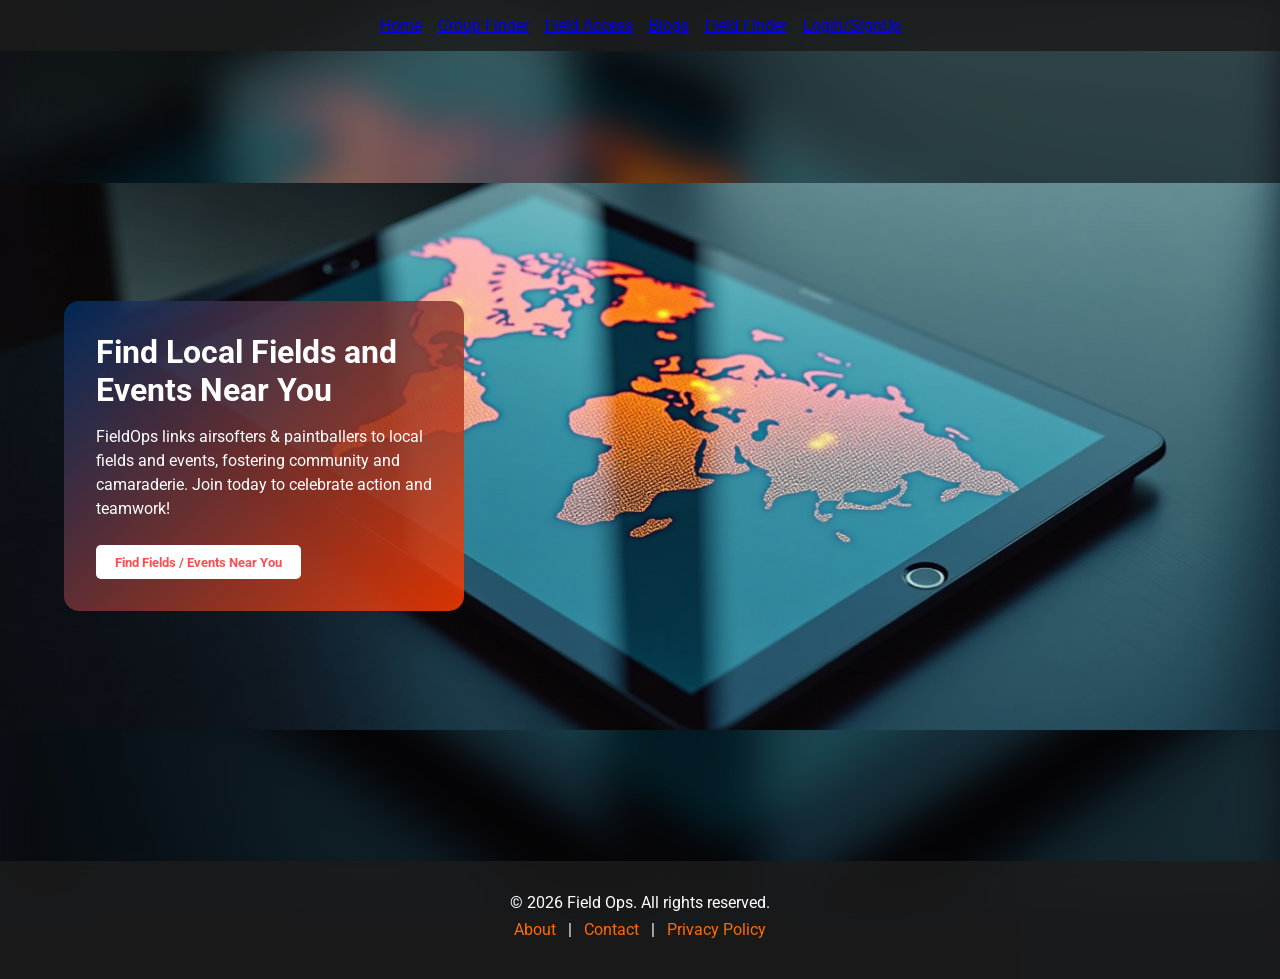
==== index.html @ c03ce959 "Update index.html" ====
<!DOCTYPE html>
<html lang="en">
<head>
    <meta charset="UTF-8">
    <meta name="viewport" content="width=device-width, initial-scale=1.0">
    <title>Field Ops - Airsoft & Paintball Finder</title>
    <link href="https://fonts.googleapis.com/css2?family=Roboto:wght@400;700&display=swap" rel="stylesheet">
    <link rel="stylesheet" href="style.css">
</head>
<body>
    <!-- Header -->
    <header>
        <nav>
            <a href="index.html">Home</a>
            <a href="groupfinder.html">Group Finder</a>
            <a href="fieldpass.html">Field Access</a>
            <a href="blogs.html">Blogs</a>
            <a href="fieldfinder.html">Field Finder</a>
            <a href="login-signup.html">Login/SignUp</a>
        </nav>
    </header>

    <!-- Hero Section -->
    <section class="hero">
        <div class="hero-content">
            <h2>Find Local Fields and Events Near You</h2>
            <p>FieldOps links airsofters & paintballers to local fields and events, fostering community and camaraderie. Join today to celebrate action and teamwork!</p>
            <button>Find Fields / Events Near You</button>
        </div>
    </section>

    <!-- Footer -->
    <footer>
        <p>© 2026 Field Ops. All rights reserved.</p>
        <p>
            <a href="#">About</a> | 
            <a href="#">Contact</a> | 
            <a href="#">Privacy Policy</a>
        </p>
    </footer>
</body>
</html>
---- style.css ----
/* Reset & Base */
* {
    margin: 0;
    padding: 0;
    box-sizing: border-box;
    font-family: 'Roboto', sans-serif;
}

/* Full-page blurred background for small image */
body {
    display: flex;
    flex-direction: column;
    min-height: 100vh;
    color: #fff;
    position: relative;
    overflow: hidden;
    background-color: #0f111a; /* fallback */
}

/* Blurred full-screen layer */
body::before {
    content: "";
    position: fixed;
    top: 0; left: 0;
    width: 100%;
    height: 100%;
    background: url('Screenshot 2026-03-14 140800.png') center/cover no-repeat;
    filter: blur(20px) brightness(0.5); /* smooth + darken */
    z-index: -2; /* behind everything */
}

/* Header */
header {
    background-color: rgba(28, 28, 28, 0.85); /* slightly transparent */
    display: flex;
    justify-content: center;
    padding: 1rem 0;
    z-index: 2;
}

header nav {
    display: flex;
    gap: 1rem;
}

header nav button {
    background: linear-gradient(90deg, #ff6b00, #ff3c00);
    border: none;
    color: #fff;
    padding: 0.6rem 1.2rem;
    border-radius: 5px;
    cursor: pointer;
    font-weight: bold;
    transition: transform 0.2s, box-shadow 0.2s;
}

header nav button:hover {
    transform: translateY(-2px);
    box-shadow: 0 4px 12px rgba(255, 108, 0, 0.5);
}

/* Hero Section */
.hero {
    position: relative;
    height: 90vh;
    display: flex;
    align-items: center;
    justify-content: flex-start;
    padding-left: 5%;

    /* Original small image centered on top */
    background: url('Screenshot 2026-03-14 140800.png') center center no-repeat;
    background-size: contain;
    z-index: 1;
}

.hero-content {
    background: linear-gradient(135deg, rgba(0, 45, 100, 0.85), rgba(255, 60, 0, 0.85));
    padding: 2rem;
    border-radius: 15px;
    max-width: 400px;
    z-index: 2;
}

.hero-content h2 {
    font-size: 2rem;
    margin-bottom: 1rem;
}

.hero-content p {
    font-size: 1rem;
    margin-bottom: 1.5rem;
    line-height: 1.5;
}

.hero-content button {
    background: #fff;
    color: #ff4d4f;
    border: none;
    padding: 0.6rem 1.2rem;
    border-radius: 5px;
    font-weight: bold;
    cursor: pointer;
    transition: background 0.3s, transform 0.2s;
}

.hero-content button:hover {
    background: #ffe6e1;
    transform: translateY(-2px);
}

/* Footer */
footer {
    background-color: rgba(28, 28, 28, 0.85);
    color: #fff;
    padding: 2rem;
    text-align: center;
    z-index: 2;
}

footer p {
    margin-bottom: 0.5rem;
}

footer a {
    color: #ff6b00;
    text-decoration: none;
    margin: 0 0.5rem;
}

footer a:hover {
    text-decoration: underline;
}

/* Responsive */
@media (max-width: 768px) {
    .hero {
        justify-content: center;
        text-align: center;
        padding-left: 2%;
        padding-right: 2%;
    }
    .hero-content {
        max-width: 90%;
    }
    header nav {
        flex-wrap: wrap;
        justify-content: center;
    }
}
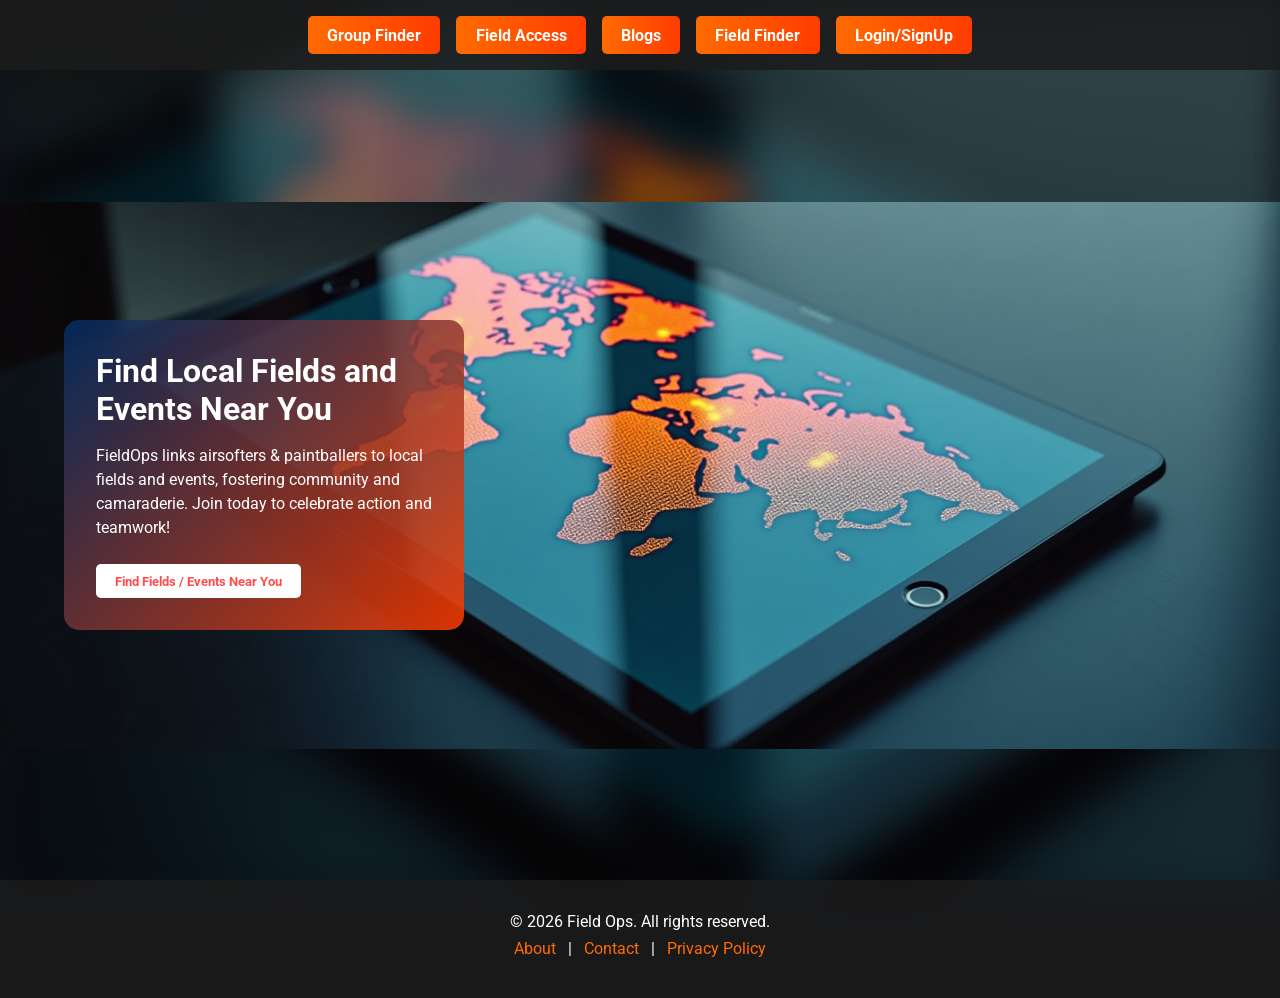
==== commit 65b3ceb0: "Update index.html" ====
--- a/index.html
+++ b/index.html
@@ -8,17 +8,8 @@
     <link rel="stylesheet" href="style.css">
 </head>
 <body>
-    <!-- Header -->
-    <header>
-        <nav>
-            <a href="index.html">Home</a>
-            <a href="groupfinder.html">Group Finder</a>
-            <a href="fieldpass.html">Field Access</a>
-            <a href="blogs.html">Blogs</a>
-            <a href="fieldfinder.html">Field Finder</a>
-            <a href="login-signup.html">Login/SignUp</a>
-        </nav>
-    </header>
+    <!-- Header will load here -->
+    <div id="header-placeholder"></div>
 
     <!-- Hero Section -->
     <section class="hero">
@@ -29,14 +20,20 @@
         </div>
     </section>
 
-    <!-- Footer -->
-    <footer>
-        <p>© 2026 Field Ops. All rights reserved.</p>
-        <p>
-            <a href="#">About</a> | 
-            <a href="#">Contact</a> | 
-            <a href="#">Privacy Policy</a>
-        </p>
-    </footer>
+    <!-- Footer will load here -->
+    <div id="footer-placeholder"></div>
+
+    <!-- JS to load header and footer -->
+    <script>
+        // Load header
+        fetch('header.html')
+            .then(response => response.text())
+            .then(data => document.getElementById('header-placeholder').innerHTML = data);
+
+        // Load footer
+        fetch('footer.html')
+            .then(response => response.text())
+            .then(data => document.getElementById('footer-placeholder').innerHTML = data);
+    </script>
 </body>
 </html>
--- a/style.css
+++ b/style.css
@@ -41,20 +41,21 @@
 header nav {
     display: flex;
     gap: 1rem;
+    flex-wrap: wrap;
+    justify-content: center;
 }
 
-header nav button {
+header nav a {
     background: linear-gradient(90deg, #ff6b00, #ff3c00);
-    border: none;
     color: #fff;
     padding: 0.6rem 1.2rem;
     border-radius: 5px;
-    cursor: pointer;
     font-weight: bold;
+    text-decoration: none;
     transition: transform 0.2s, box-shadow 0.2s;
 }
 
-header nav button:hover {
+header nav a:hover {
     transform: translateY(-2px);
     box-shadow: 0 4px 12px rgba(255, 108, 0, 0.5);
 }
@@ -67,8 +68,6 @@
     align-items: center;
     justify-content: flex-start;
     padding-left: 5%;
-
-    /* Original small image centered on top */
     background: url('Screenshot 2026-03-14 140800.png') center center no-repeat;
     background-size: contain;
     z-index: 1;
@@ -143,8 +142,4 @@
     .hero-content {
         max-width: 90%;
     }
-    header nav {
-        flex-wrap: wrap;
-        justify-content: center;
-    }
 }
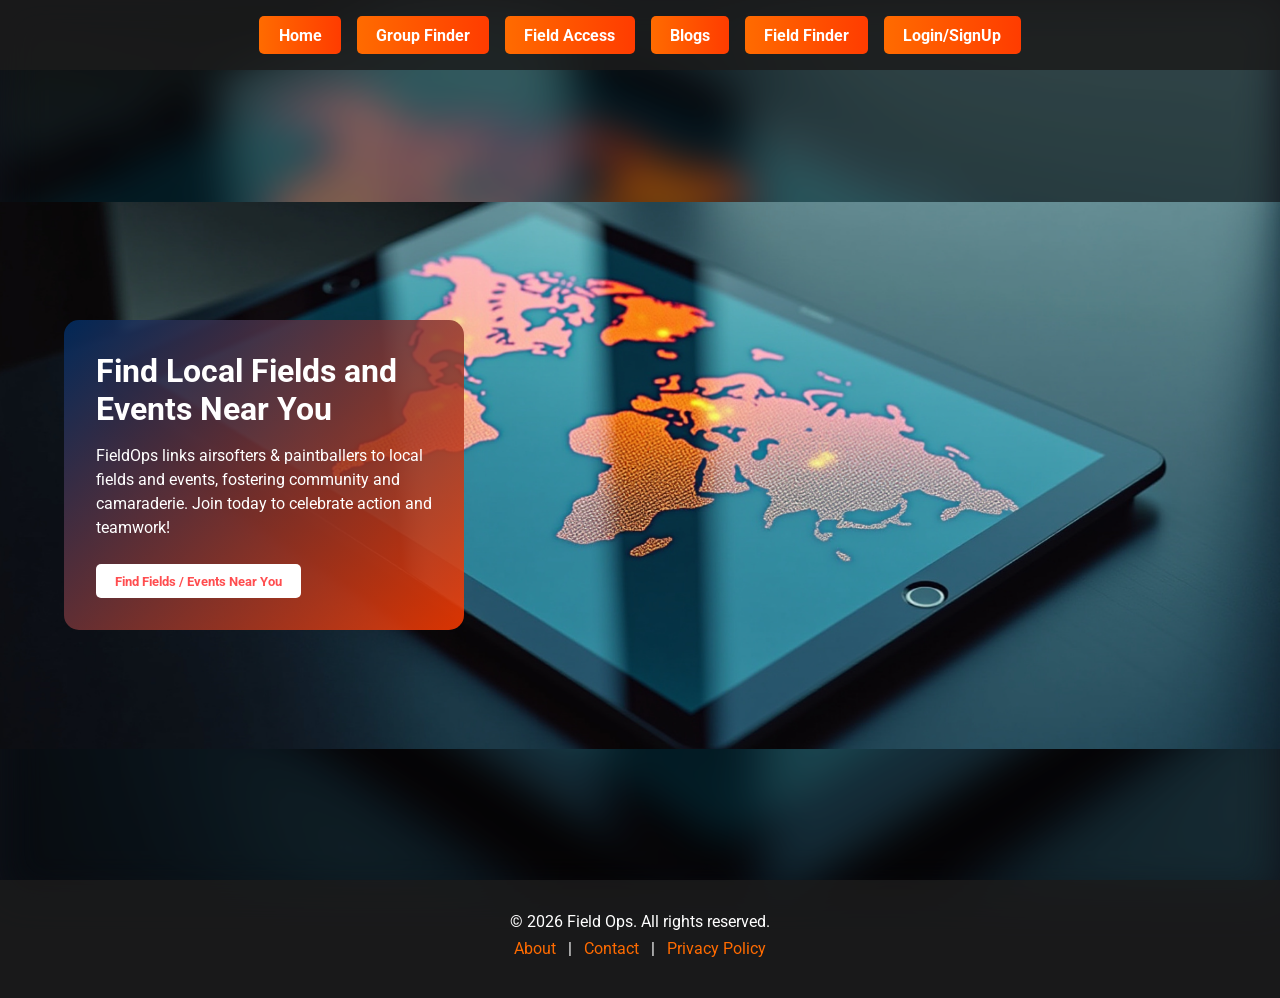
==== commit 6a1fb97d: "Update index.html" ====
--- a/index.html
+++ b/index.html
@@ -8,7 +8,7 @@
     <link rel="stylesheet" href="style.css">
 </head>
 <body>
-    <!-- Header will load here -->
+    <!-- Header -->
     <div id="header-placeholder"></div>
 
     <!-- Hero Section -->
@@ -20,17 +20,15 @@
         </div>
     </section>
 
-    <!-- Footer will load here -->
+    <!-- Footer -->
     <div id="footer-placeholder"></div>
 
     <!-- JS to load header and footer -->
     <script>
-        // Load header
         fetch('header.html')
             .then(response => response.text())
             .then(data => document.getElementById('header-placeholder').innerHTML = data);
 
-        // Load footer
         fetch('footer.html')
             .then(response => response.text())
             .then(data => document.getElementById('footer-placeholder').innerHTML = data);
--- a/style.css
+++ b/style.css
@@ -25,13 +25,13 @@
     width: 100%;
     height: 100%;
     background: url('Screenshot 2026-03-14 140800.png') center/cover no-repeat;
-    filter: blur(20px) brightness(0.5); /* smooth + darken */
-    z-index: -2; /* behind everything */
+    filter: blur(20px) brightness(0.5);
+    z-index: -2;
 }
 
 /* Header */
 header {
-    background-color: rgba(28, 28, 28, 0.85); /* slightly transparent */
+    background-color: rgba(28, 28, 28, 0.85);
     display: flex;
     justify-content: center;
     padding: 1rem 0;
@@ -142,4 +142,7 @@
     .hero-content {
         max-width: 90%;
     }
+    header nav {
+        justify-content: center;
+    }
 }
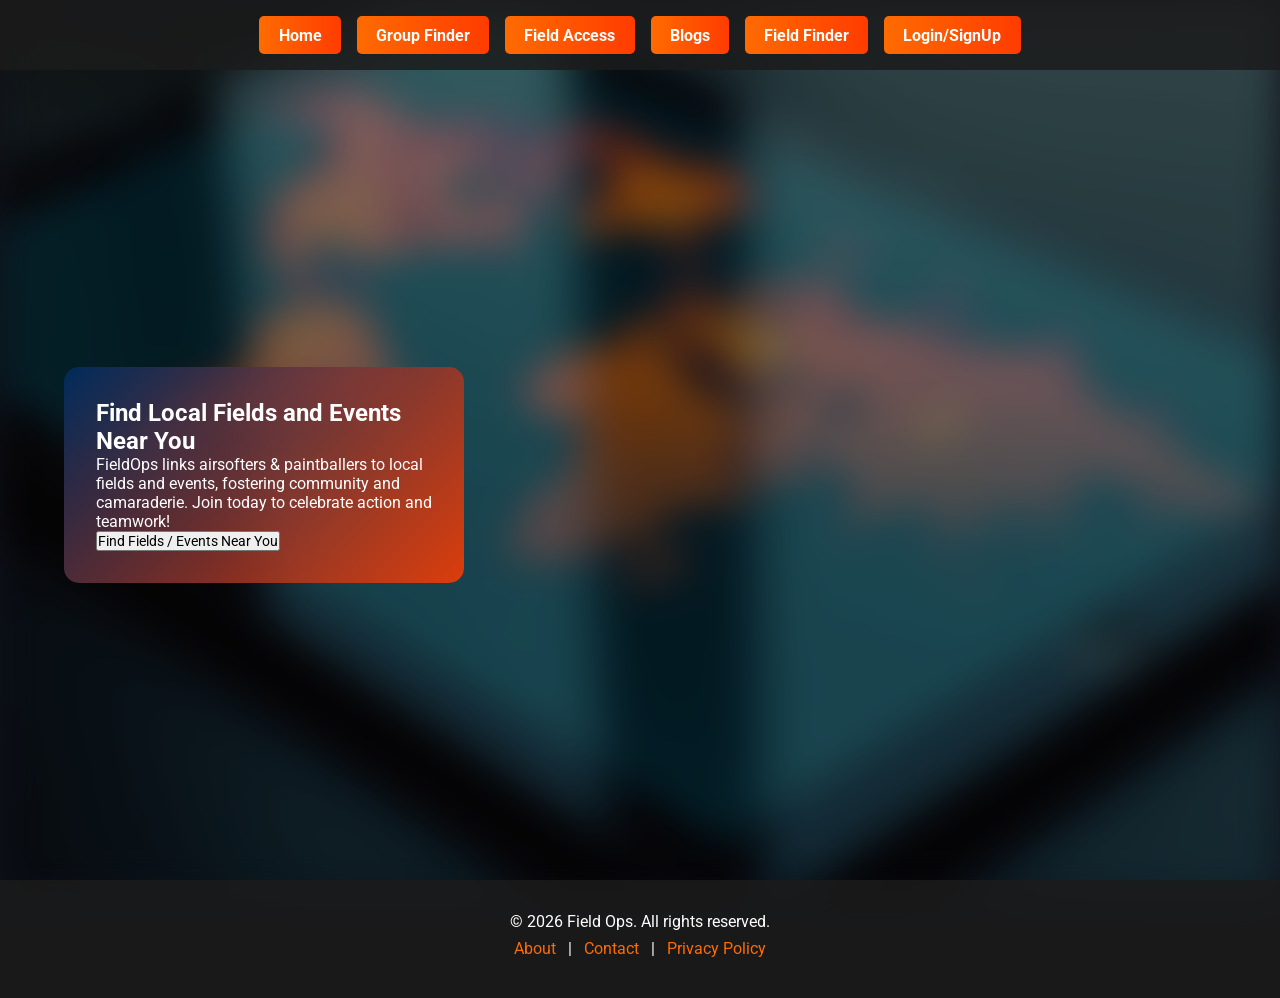
==== commit 4c7dd012: "Update index.html" ====
--- a/index.html
+++ b/index.html
@@ -7,7 +7,7 @@
     <link href="https://fonts.googleapis.com/css2?family=Roboto:wght@400;700&display=swap" rel="stylesheet">
     <link rel="stylesheet" href="style.css">
 </head>
-<body>
+<body class="home">
     <!-- Header -->
     <div id="header-placeholder"></div>
 
--- a/style.css
+++ b/style.css
@@ -1,148 +1,159 @@
 /* Reset & Base */
 * {
-    margin: 0;
-    padding: 0;
-    box-sizing: border-box;
-    font-family: 'Roboto', sans-serif;
+  margin: 0;
+  padding: 0;
+  box-sizing: border-box;
+  font-family: 'Roboto', sans-serif;
 }
 
-/* Full-page blurred background for small image */
+/* Body Defaults (scrollable) */
 body {
-    display: flex;
-    flex-direction: column;
-    min-height: 100vh;
-    color: #fff;
-    position: relative;
-    overflow: hidden;
-    background-color: #0f111a; /* fallback */
+  min-height: 100vh;
+  color: #fff;
+  position: relative;
+  overflow: auto; /* <-- fixed scroll for non-home pages */
+  background-color: #0f111a;
 }
 
-/* Blurred full-screen layer */
-body::before {
-    content: "";
-    position: fixed;
-    top: 0; left: 0;
-    width: 100%;
-    height: 100%;
-    background: url('Screenshot 2026-03-14 140800.png') center/cover no-repeat;
-    filter: blur(20px) brightness(0.5);
-    z-index: -2;
+/* Home Page Hero Only */
+body.home::before {
+  content: "";
+  position: fixed;
+  top: 0; left: 0;
+  width: 100%;
+  height: 100%;
+  background: url('Screenshot 2026-03-14 140800.png') center/cover no-repeat;
+  filter: blur(20px) brightness(0.5);
+  z-index: -2;
+}
+
+.hero {
+  position: relative;
+  height: 90vh;
+  display: flex;
+  align-items: center;
+  justify-content: flex-start;
+  padding-left: 5%;
+  background-size: contain;
+  z-index: 1;
+}
+
+.hero-content {
+  background: linear-gradient(135deg, rgba(0,45,100,0.85), rgba(255,60,0,0.85));
+  padding: 2rem;
+  border-radius: 15px;
+  max-width: 400px;
+  z-index: 2;
 }
 
 /* Header */
 header {
-    background-color: rgba(28, 28, 28, 0.85);
-    display: flex;
-    justify-content: center;
-    padding: 1rem 0;
-    z-index: 2;
+  background-color: rgba(28,28,28,0.85);
+  display: flex;
+  justify-content: center;
+  padding: 1rem 10px;
+  z-index: 10;
+  position: relative;
 }
 
 header nav {
-    display: flex;
-    gap: 1rem;
-    flex-wrap: wrap;
-    justify-content: center;
+  display: flex;
+  gap: 1rem;
+  flex-wrap: wrap;
+  justify-content: center;
 }
 
 header nav a {
-    background: linear-gradient(90deg, #ff6b00, #ff3c00);
-    color: #fff;
-    padding: 0.6rem 1.2rem;
-    border-radius: 5px;
-    font-weight: bold;
-    text-decoration: none;
-    transition: transform 0.2s, box-shadow 0.2s;
+  background: linear-gradient(90deg, #ff6b00, #ff3c00);
+  color: #fff;
+  padding: 0.6rem 1.2rem;
+  border-radius: 5px;
+  font-weight: bold;
+  text-decoration: none;
+  transition: transform 0.2s, box-shadow 0.2s;
+  white-space: nowrap;
 }
 
 header nav a:hover {
-    transform: translateY(-2px);
-    box-shadow: 0 4px 12px rgba(255, 108, 0, 0.5);
-}
-
-/* Hero Section */
-.hero {
-    position: relative;
-    height: 90vh;
-    display: flex;
-    align-items: center;
-    justify-content: flex-start;
-    padding-left: 5%;
-    background: url('Screenshot 2026-03-14 140800.png') center center no-repeat;
-    background-size: contain;
-    z-index: 1;
-}
-
-.hero-content {
-    background: linear-gradient(135deg, rgba(0, 45, 100, 0.85), rgba(255, 60, 0, 0.85));
-    padding: 2rem;
-    border-radius: 15px;
-    max-width: 400px;
-    z-index: 2;
-}
-
-.hero-content h2 {
-    font-size: 2rem;
-    margin-bottom: 1rem;
-}
-
-.hero-content p {
-    font-size: 1rem;
-    margin-bottom: 1.5rem;
-    line-height: 1.5;
-}
-
-.hero-content button {
-    background: #fff;
-    color: #ff4d4f;
-    border: none;
-    padding: 0.6rem 1.2rem;
-    border-radius: 5px;
-    font-weight: bold;
-    cursor: pointer;
-    transition: background 0.3s, transform 0.2s;
-}
-
-.hero-content button:hover {
-    background: #ffe6e1;
-    transform: translateY(-2px);
+  transform: translateY(-2px);
+  box-shadow: 0 4px 12px rgba(255,108,0,0.5);
 }
 
 /* Footer */
 footer {
-    background-color: rgba(28, 28, 28, 0.85);
-    color: #fff;
-    padding: 2rem;
-    text-align: center;
-    z-index: 2;
+  background-color: rgba(28,28,28,0.85);
+  color: #fff;
+  padding: 2rem;
+  text-align: center;
+  z-index: 2;
 }
 
 footer p {
-    margin-bottom: 0.5rem;
+  margin-bottom: 0.5rem;
 }
 
 footer a {
-    color: #ff6b00;
-    text-decoration: none;
-    margin: 0 0.5rem;
+  color: #ff6b00;
+  text-decoration: none;
+  margin: 0 0.5rem;
 }
 
 footer a:hover {
-    text-decoration: underline;
+  text-decoration: underline;
+}
+
+/* Field Finder & Group Finder Layout */
+.pageContainer {
+  display: flex;
+  min-height: 90vh;
+}
+
+#adsSidebar {
+  width: 200px;
+  background: rgba(0,0,0,0.7);
+  padding: 10px;
+  color: white;
+  font-family: Arial, sans-serif;
+  flex-shrink: 0;
+}
+
+#mainContent {
+  flex: 1;
+  position: relative;
+  padding: 20px;
+}
+
+/* Center wrapper */
+#wrapper, #notLoggedIn {
+  margin: 0 auto;
+  max-width: 800px;
+}
+
+/* Inputs & buttons */
+input, select, button {
+  font-family: 'Roboto', sans-serif;
+  font-size: 14px;
 }
 
 /* Responsive */
 @media (max-width: 768px) {
-    .hero {
-        justify-content: center;
-        text-align: center;
-        padding-left: 2%;
-        padding-right: 2%;
-    }
-    .hero-content {
-        max-width: 90%;
-    }
-    header nav {
-        justify-content: center;
-    }
+  .hero {
+    justify-content: center;
+    text-align: center;
+    padding-left: 2%;
+    padding-right: 2%;
+  }
+  .hero-content {
+    max-width: 90%;
+  }
+  header nav {
+    justify-content: center;
+  }
+  .pageContainer {
+    flex-direction: column;
+  }
+  #adsSidebar {
+    width: 100%;
+    margin-bottom: 10px;
+  }
 }
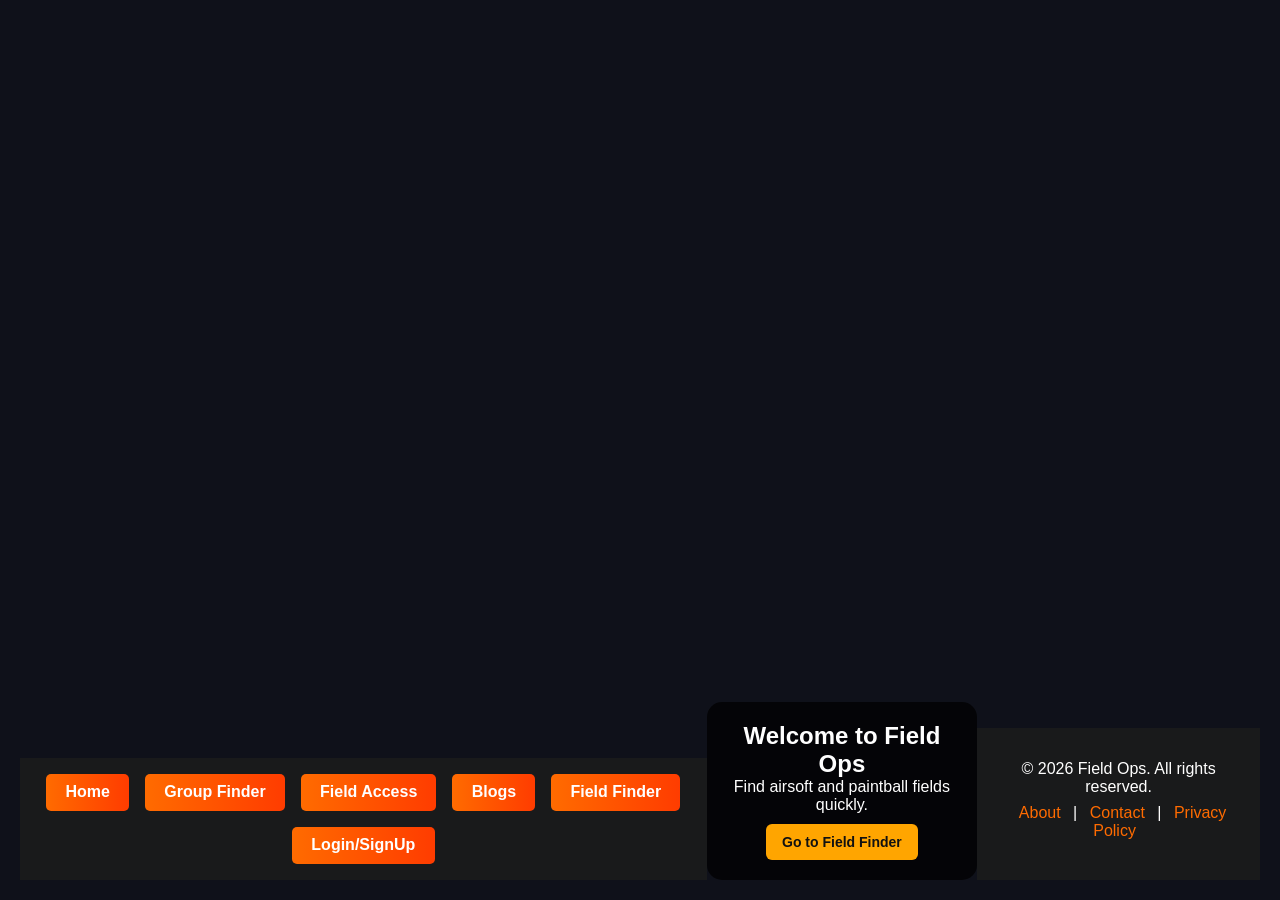
==== commit 38c77cf4: "Update index.html" ====
--- a/index.html
+++ b/index.html
@@ -1,37 +1,33 @@
 <!DOCTYPE html>
 <html lang="en">
 <head>
-    <meta charset="UTF-8">
-    <meta name="viewport" content="width=device-width, initial-scale=1.0">
-    <title>Field Ops - Airsoft & Paintball Finder</title>
-    <link href="https://fonts.googleapis.com/css2?family=Roboto:wght@400;700&display=swap" rel="stylesheet">
-    <link rel="stylesheet" href="style.css">
+  <meta charset="UTF-8">
+  <meta name="viewport" content="width=device-width, initial-scale=1.0">
+  <title>Field Ops - Home</title>
+  <link href="style.css" rel="stylesheet">
 </head>
 <body class="home">
-    <!-- Header -->
-    <div id="header-placeholder"></div>
+  <!-- Header -->
+  <div id="header-placeholder"></div>
 
-    <!-- Hero Section -->
-    <section class="hero">
-        <div class="hero-content">
-            <h2>Find Local Fields and Events Near You</h2>
-            <p>FieldOps links airsofters & paintballers to local fields and events, fostering community and camaraderie. Join today to celebrate action and teamwork!</p>
-            <button>Find Fields / Events Near You</button>
-        </div>
-    </section>
+  <!-- Bottom-right box -->
+  <div id="homeBox">
+    <h2>Welcome to Field Ops</h2>
+    <p>Find airsoft and paintball fields quickly.</p>
+    <button onclick="location.href='fieldfinder.html'">Go to Field Finder</button>
+  </div>
 
-    <!-- Footer -->
-    <div id="footer-placeholder"></div>
+  <!-- Footer -->
+  <div id="footer-placeholder"></div>
 
-    <!-- JS to load header and footer -->
-    <script>
-        fetch('header.html')
-            .then(response => response.text())
-            .then(data => document.getElementById('header-placeholder').innerHTML = data);
+  <script>
+    fetch('header.html')
+      .then(r => r.text())
+      .then(d => document.getElementById('header-placeholder').innerHTML = d);
 
-        fetch('footer.html')
-            .then(response => response.text())
-            .then(data => document.getElementById('footer-placeholder').innerHTML = data);
-    </script>
+    fetch('footer.html')
+      .then(r => r.text())
+      .then(d => document.getElementById('footer-placeholder').innerHTML = d);
+  </script>
 </body>
 </html>
--- a/style.css
+++ b/style.css
@@ -6,44 +6,14 @@
   font-family: 'Roboto', sans-serif;
 }
 
-/* Body Defaults (scrollable) */
+/* Body defaults for all pages */
 body {
   min-height: 100vh;
   color: #fff;
   position: relative;
-  overflow: auto; /* <-- fixed scroll for non-home pages */
+  overflow: auto;
   background-color: #0f111a;
-}
-
-/* Home Page Hero Only */
-body.home::before {
-  content: "";
-  position: fixed;
-  top: 0; left: 0;
-  width: 100%;
-  height: 100%;
-  background: url('Screenshot 2026-03-14 140800.png') center/cover no-repeat;
-  filter: blur(20px) brightness(0.5);
-  z-index: -2;
-}
-
-.hero {
-  position: relative;
-  height: 90vh;
-  display: flex;
-  align-items: center;
-  justify-content: flex-start;
-  padding-left: 5%;
-  background-size: contain;
-  z-index: 1;
-}
-
-.hero-content {
-  background: linear-gradient(135deg, rgba(0,45,100,0.85), rgba(255,60,0,0.85));
-  padding: 2rem;
-  border-radius: 15px;
-  max-width: 400px;
-  z-index: 2;
+  display: block;
 }
 
 /* Header */
@@ -85,7 +55,6 @@
   color: #fff;
   padding: 2rem;
   text-align: center;
-  z-index: 2;
 }
 
 footer p {
@@ -100,6 +69,33 @@
 
 footer a:hover {
   text-decoration: underline;
+}
+
+/* Home page specific */
+body.home {
+  display: flex;
+  justify-content: flex-end;
+  align-items: flex-end;
+  padding: 20px;
+}
+
+#homeBox {
+  background: rgba(0,0,0,0.75);
+  padding: 20px;
+  border-radius: 15px;
+  max-width: 300px;
+  text-align: center;
+}
+
+#homeBox button {
+  padding: 10px 16px;
+  background: #FFA500;
+  color: #111;
+  border: none;
+  border-radius: 6px;
+  font-weight: bold;
+  cursor: pointer;
+  margin-top: 10px;
 }
 
 /* Field Finder & Group Finder Layout */
@@ -129,7 +125,14 @@
   max-width: 800px;
 }
 
-/* Inputs & buttons */
+/* Field Finder Map tweaks */
+#map {
+  width: calc(100% - 220px); /* take full width minus sidebar */
+  height: 90vh;
+  display: inline-block;
+}
+
+/* Inputs & buttons styling */
 input, select, button {
   font-family: 'Roboto', sans-serif;
   font-size: 14px;
@@ -137,18 +140,6 @@
 
 /* Responsive */
 @media (max-width: 768px) {
-  .hero {
-    justify-content: center;
-    text-align: center;
-    padding-left: 2%;
-    padding-right: 2%;
-  }
-  .hero-content {
-    max-width: 90%;
-  }
-  header nav {
-    justify-content: center;
-  }
   .pageContainer {
     flex-direction: column;
   }
@@ -156,4 +147,10 @@
     width: 100%;
     margin-bottom: 10px;
   }
+  #map {
+    width: 100% !important;
+  }
+  #wrapper, #notLoggedIn {
+    max-width: 100%;
+  }
 }
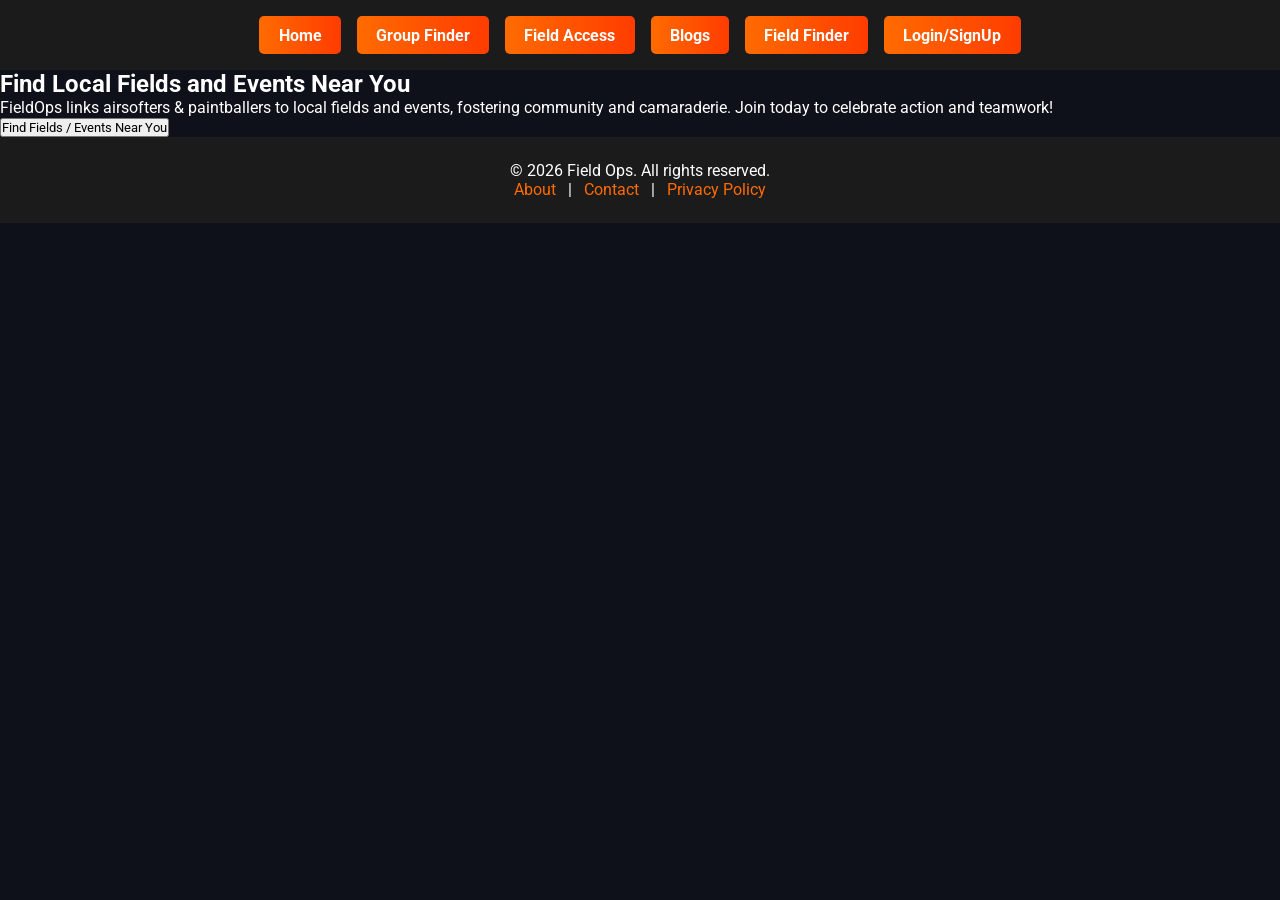
==== commit 5c613821: "Update index.html" ====
--- a/index.html
+++ b/index.html
@@ -1,33 +1,37 @@
 <!DOCTYPE html>
 <html lang="en">
 <head>
-  <meta charset="UTF-8">
-  <meta name="viewport" content="width=device-width, initial-scale=1.0">
-  <title>Field Ops - Home</title>
-  <link href="style.css" rel="stylesheet">
+    <meta charset="UTF-8">
+    <meta name="viewport" content="width=device-width, initial-scale=1.0">
+    <title>Field Ops - Airsoft & Paintball Finder</title>
+    <link href="https://fonts.googleapis.com/css2?family=Roboto:wght@400;700&display=swap" rel="stylesheet">
+    <link rel="stylesheet" href="style.css">
 </head>
-<body class="home">
-  <!-- Header -->
-  <div id="header-placeholder"></div>
+<body>
+    <!-- Header -->
+    <div id="header-placeholder"></div>
 
-  <!-- Bottom-right box -->
-  <div id="homeBox">
-    <h2>Welcome to Field Ops</h2>
-    <p>Find airsoft and paintball fields quickly.</p>
-    <button onclick="location.href='fieldfinder.html'">Go to Field Finder</button>
-  </div>
+    <!-- Hero Section -->
+    <section class="hero">
+        <div class="hero-content">
+            <h2>Find Local Fields and Events Near You</h2>
+            <p>FieldOps links airsofters & paintballers to local fields and events, fostering community and camaraderie. Join today to celebrate action and teamwork!</p>
+            <button>Find Fields / Events Near You</button>
+        </div>
+    </section>
 
-  <!-- Footer -->
-  <div id="footer-placeholder"></div>
+    <!-- Footer -->
+    <div id="footer-placeholder"></div>
 
-  <script>
-    fetch('header.html')
-      .then(r => r.text())
-      .then(d => document.getElementById('header-placeholder').innerHTML = d);
+    <!-- JS to load header and footer -->
+    <script>
+        fetch('header.html')
+            .then(response => response.text())
+            .then(data => document.getElementById('header-placeholder').innerHTML = data);
 
-    fetch('footer.html')
-      .then(r => r.text())
-      .then(d => document.getElementById('footer-placeholder').innerHTML = d);
-  </script>
+        fetch('footer.html')
+            .then(response => response.text())
+            .then(data => document.getElementById('footer-placeholder').innerHTML = data);
+    </script>
 </body>
 </html>
--- a/style.css
+++ b/style.css
@@ -1,156 +1,205 @@
 /* Reset & Base */
 * {
-  margin: 0;
-  padding: 0;
-  box-sizing: border-box;
-  font-family: 'Roboto', sans-serif;
-}
-
-/* Body defaults for all pages */
+    margin: 0;
+    padding: 0;
+    box-sizing: border-box;
+    font-family: 'Roboto', sans-serif;
+}
+
+/* Common for all pages */
 body {
-  min-height: 100vh;
-  color: #fff;
-  position: relative;
-  overflow: auto;
-  background-color: #0f111a;
-  display: block;
+    display: flex;
+    flex-direction: column;
+    min-height: 100vh;
+    color: #fff;
+    background-color: #0f111a;
 }
 
 /* Header */
 header {
-  background-color: rgba(28,28,28,0.85);
-  display: flex;
-  justify-content: center;
-  padding: 1rem 10px;
-  z-index: 10;
-  position: relative;
+    background-color: rgba(28,28,28,0.95);
+    display: flex;
+    justify-content: center;
+    padding: 1rem 10px;
+    position: relative;
+    z-index: 10;
 }
 
 header nav {
-  display: flex;
-  gap: 1rem;
-  flex-wrap: wrap;
-  justify-content: center;
+    display: flex;
+    gap: 1rem;
+    flex-wrap: wrap;
+    justify-content: center;
 }
 
 header nav a {
-  background: linear-gradient(90deg, #ff6b00, #ff3c00);
-  color: #fff;
-  padding: 0.6rem 1.2rem;
-  border-radius: 5px;
-  font-weight: bold;
-  text-decoration: none;
-  transition: transform 0.2s, box-shadow 0.2s;
-  white-space: nowrap;
+    background: linear-gradient(90deg, #ff6b00, #ff3c00);
+    color: #fff;
+    padding: 0.6rem 1.2rem;
+    border-radius: 5px;
+    font-weight: bold;
+    text-decoration: none;
+    white-space: nowrap;
 }
 
 header nav a:hover {
-  transform: translateY(-2px);
-  box-shadow: 0 4px 12px rgba(255,108,0,0.5);
+    transform: translateY(-2px);
+    box-shadow: 0 4px 12px rgba(255,108,0,0.5);
 }
 
 /* Footer */
 footer {
-  background-color: rgba(28,28,28,0.85);
-  color: #fff;
-  padding: 2rem;
-  text-align: center;
-}
-
-footer p {
-  margin-bottom: 0.5rem;
+    background-color: rgba(28,28,28,0.95);
+    color: #fff;
+    padding: 1.5rem 1rem;
+    text-align: center;
 }
 
 footer a {
-  color: #ff6b00;
-  text-decoration: none;
-  margin: 0 0.5rem;
+    color: #ff6b00;
+    text-decoration: none;
+    margin: 0 0.5rem;
 }
 
 footer a:hover {
-  text-decoration: underline;
-}
-
-/* Home page specific */
-body.home {
-  display: flex;
-  justify-content: flex-end;
-  align-items: flex-end;
-  padding: 20px;
-}
-
-#homeBox {
-  background: rgba(0,0,0,0.75);
-  padding: 20px;
-  border-radius: 15px;
-  max-width: 300px;
-  text-align: center;
-}
-
-#homeBox button {
-  padding: 10px 16px;
-  background: #FFA500;
-  color: #111;
-  border: none;
-  border-radius: 6px;
-  font-weight: bold;
-  cursor: pointer;
-  margin-top: 10px;
-}
-
-/* Field Finder & Group Finder Layout */
-.pageContainer {
-  display: flex;
-  min-height: 90vh;
-}
-
-#adsSidebar {
-  width: 200px;
-  background: rgba(0,0,0,0.7);
-  padding: 10px;
-  color: white;
-  font-family: Arial, sans-serif;
-  flex-shrink: 0;
-}
-
-#mainContent {
-  flex: 1;
-  position: relative;
-  padding: 20px;
-}
-
-/* Center wrapper */
+    text-decoration: underline;
+}
+
+/* ----------------- Home page box ----------------- */
+.home-box {
+    position: absolute;
+    bottom: 30px;
+    right: 30px;
+    background: rgba(28,28,28,0.9);
+    padding: 2rem;
+    border-radius: 12px;
+    max-width: 350px;
+    text-align: center;
+}
+
+.home-box button {
+    margin-top: 1rem;
+    padding: 0.6rem 1.2rem;
+    font-weight: bold;
+    background: #ff6b00;
+    border: none;
+    border-radius: 6px;
+    color: #fff;
+    cursor: pointer;
+}
+
+.home-box button:hover {
+    background: #ff3c00;
+}
+
+/* ----------------- Group Finder ----------------- */
+#groupFinderContainer {
+    display: flex;
+    min-height: calc(100vh - 120px); /* header + footer spacing */
+}
+
+#groupFinderAds {
+    width: 200px;
+    background: rgba(0,0,0,0.8);
+    padding: 15px;
+    font-size: 0.9rem;
+}
+
+#groupFinderMain {
+    flex: 1;
+    display: flex;
+    justify-content: center;
+    padding: 30px 15px;
+    overflow-y: auto;
+}
+
+/* Make Group Finder content centered inside main */
 #wrapper, #notLoggedIn {
-  margin: 0 auto;
-  max-width: 800px;
-}
-
-/* Field Finder Map tweaks */
-#map {
-  width: calc(100% - 220px); /* take full width minus sidebar */
-  height: 90vh;
-  display: inline-block;
-}
-
-/* Inputs & buttons styling */
-input, select, button {
-  font-family: 'Roboto', sans-serif;
-  font-size: 14px;
-}
-
-/* Responsive */
+    max-width: 700px;
+    width: 100%;
+}
+
+/* Buttons inside content */
+#goLoginBtn {
+    background: #FFA500;
+    color: #111;
+    font-weight: bold;
+    border-radius: 4px;
+    padding: 8px 12px;
+    cursor: pointer;
+    border: none;
+}
+
+#goLoginBtn:hover {
+    background: #ff8c1a;
+}
+
+/* ----------------- Field Finder ----------------- */
+#fieldFinderContainer {
+    display: flex;
+    min-height: calc(100vh - 120px);
+}
+
+#fieldFinderAds {
+    width: 200px;
+    background: rgba(0,0,0,0.8);
+    padding: 15px;
+    font-size: 0.9rem;
+}
+
+#fieldFinderMain {
+    flex: 1;
+    position: relative;
+}
+
+#fieldFinderMain #map {
+    width: 100%;
+    height: 100vh;
+}
+
+/* Map search box */
+#mapSearch {
+    position: absolute;
+    top: 10px;
+    left: 50%;
+    transform: translateX(-50%);
+    z-index: 1001;
+    width: 320px;
+    padding: 10px;
+    border-radius: 8px;
+    border: 1px solid #555;
+    background: #111;
+    color: white;
+    font-size: 16px;
+    box-shadow: 0 0 6px #000;
+}
+
+/* Filters */
+#filterContainer {
+    position: absolute;
+    bottom: 60px;
+    left: 10px;
+    z-index: 1000;
+    background: rgba(255,255,255,0.9);
+    padding: 10px;
+    border-radius: 8px;
+    display: flex;
+    flex-wrap: wrap;
+    gap: 4px;
+}
+
+/* ----------------- Responsive ----------------- */
 @media (max-width: 768px) {
-  .pageContainer {
-    flex-direction: column;
-  }
-  #adsSidebar {
-    width: 100%;
-    margin-bottom: 10px;
-  }
-  #map {
-    width: 100% !important;
-  }
-  #wrapper, #notLoggedIn {
-    max-width: 100%;
-  }
-}
+    #groupFinderContainer, #fieldFinderContainer {
+        flex-direction: column;
+    }
+
+    #groupFinderAds, #fieldFinderAds {
+        width: 100%;
+        margin-bottom: 10px;
+    }
+
+    #fieldFinderMain #map {
+        height: 60vh;
+    }
+}
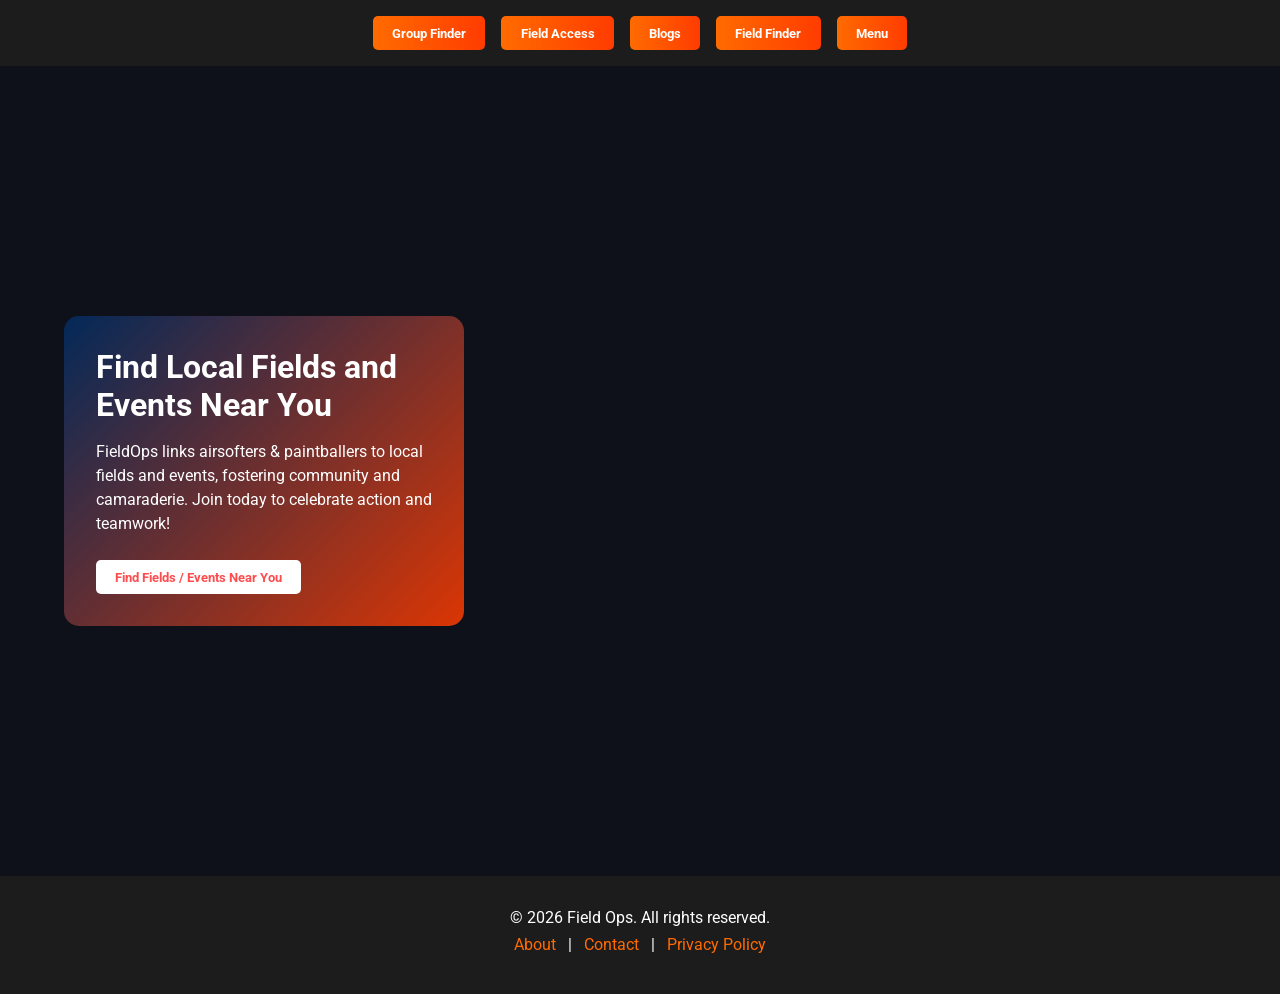
==== commit 5adaa9c0: "Update index.html" ====
--- a/index.html
+++ b/index.html
@@ -9,7 +9,15 @@
 </head>
 <body>
     <!-- Header -->
-    <div id="header-placeholder"></div>
+    <header>
+        <nav>
+            <button>Group Finder</button>
+            <button>Field Access</button>
+            <button>Blogs</button>
+            <button>Field Finder</button>
+            <button>Menu</button>
+        </nav>
+    </header>
 
     <!-- Hero Section -->
     <section class="hero">
@@ -21,17 +29,13 @@
     </section>
 
     <!-- Footer -->
-    <div id="footer-placeholder"></div>
-
-    <!-- JS to load header and footer -->
-    <script>
-        fetch('header.html')
-            .then(response => response.text())
-            .then(data => document.getElementById('header-placeholder').innerHTML = data);
-
-        fetch('footer.html')
-            .then(response => response.text())
-            .then(data => document.getElementById('footer-placeholder').innerHTML = data);
-    </script>
+    <footer>
+        <p>© 2026 Field Ops. All rights reserved.</p>
+        <p>
+            <a href="#">About</a> | 
+            <a href="#">Contact</a> | 
+            <a href="#">Privacy Policy</a>
+        </p>
+    </footer>
 </body>
 </html>
--- a/style.css
+++ b/style.css
@@ -6,200 +6,120 @@
     font-family: 'Roboto', sans-serif;
 }
 
-/* Common for all pages */
 body {
     display: flex;
     flex-direction: column;
     min-height: 100vh;
+    background-color: #0f111a;
     color: #fff;
-    background-color: #0f111a;
 }
 
 /* Header */
 header {
-    background-color: rgba(28,28,28,0.95);
+    background-color: #1c1c1c;
     display: flex;
     justify-content: center;
-    padding: 1rem 10px;
-    position: relative;
-    z-index: 10;
+    padding: 1rem 0;
 }
 
 header nav {
     display: flex;
     gap: 1rem;
-    flex-wrap: wrap;
-    justify-content: center;
 }
 
-header nav a {
+header nav button {
     background: linear-gradient(90deg, #ff6b00, #ff3c00);
+    border: none;
     color: #fff;
     padding: 0.6rem 1.2rem;
     border-radius: 5px;
+    cursor: pointer;
     font-weight: bold;
-    text-decoration: none;
-    white-space: nowrap;
+    transition: transform 0.2s, box-shadow 0.2s;
 }
 
-header nav a:hover {
+header nav button:hover {
     transform: translateY(-2px);
-    box-shadow: 0 4px 12px rgba(255,108,0,0.5);
+    box-shadow: 0 4px 12px rgba(255, 108, 0, 0.5);
+}
+
+/* Hero Section */
+.hero {
+    position: relative;
+    background: url('https://images.unsplash.com/photo-1602524208651-2822144d9f19?auto=format&fit=crop&w=1470&q=80') center/cover no-repeat;
+    height: 90vh;
+    display: flex;
+    align-items: center;
+    justify-content: flex-start;
+    padding-left: 5%;
+}
+
+.hero-content {
+    background: linear-gradient(135deg, rgba(0, 45, 100, 0.85), rgba(255, 60, 0, 0.85));
+    padding: 2rem;
+    border-radius: 15px;
+    max-width: 400px;
+}
+
+.hero-content h2 {
+    font-size: 2rem;
+    margin-bottom: 1rem;
+}
+
+.hero-content p {
+    font-size: 1rem;
+    margin-bottom: 1.5rem;
+    line-height: 1.5;
+}
+
+.hero-content button {
+    background: #fff;
+    color: #ff4d4f;
+    border: none;
+    padding: 0.6rem 1.2rem;
+    border-radius: 5px;
+    font-weight: bold;
+    cursor: pointer;
+    transition: background 0.3s, transform 0.2s;
+}
+
+.hero-content button:hover {
+    background: #ffe6e1;
+    transform: translateY(-2px);
 }
 
 /* Footer */
 footer {
-    background-color: rgba(28,28,28,0.95);
+    background-color: #1c1c1c;
     color: #fff;
-    padding: 1.5rem 1rem;
+    padding: 2rem;
     text-align: center;
 }
-
+footer p {
+    margin-bottom: 0.5rem;
+}
 footer a {
     color: #ff6b00;
     text-decoration: none;
     margin: 0 0.5rem;
 }
-
 footer a:hover {
     text-decoration: underline;
 }
 
-/* ----------------- Home page box ----------------- */
-.home-box {
-    position: absolute;
-    bottom: 30px;
-    right: 30px;
-    background: rgba(28,28,28,0.9);
-    padding: 2rem;
-    border-radius: 12px;
-    max-width: 350px;
-    text-align: center;
-}
-
-.home-box button {
-    margin-top: 1rem;
-    padding: 0.6rem 1.2rem;
-    font-weight: bold;
-    background: #ff6b00;
-    border: none;
-    border-radius: 6px;
-    color: #fff;
-    cursor: pointer;
-}
-
-.home-box button:hover {
-    background: #ff3c00;
-}
-
-/* ----------------- Group Finder ----------------- */
-#groupFinderContainer {
-    display: flex;
-    min-height: calc(100vh - 120px); /* header + footer spacing */
-}
-
-#groupFinderAds {
-    width: 200px;
-    background: rgba(0,0,0,0.8);
-    padding: 15px;
-    font-size: 0.9rem;
-}
-
-#groupFinderMain {
-    flex: 1;
-    display: flex;
-    justify-content: center;
-    padding: 30px 15px;
-    overflow-y: auto;
-}
-
-/* Make Group Finder content centered inside main */
-#wrapper, #notLoggedIn {
-    max-width: 700px;
-    width: 100%;
-}
-
-/* Buttons inside content */
-#goLoginBtn {
-    background: #FFA500;
-    color: #111;
-    font-weight: bold;
-    border-radius: 4px;
-    padding: 8px 12px;
-    cursor: pointer;
-    border: none;
-}
-
-#goLoginBtn:hover {
-    background: #ff8c1a;
-}
-
-/* ----------------- Field Finder ----------------- */
-#fieldFinderContainer {
-    display: flex;
-    min-height: calc(100vh - 120px);
-}
-
-#fieldFinderAds {
-    width: 200px;
-    background: rgba(0,0,0,0.8);
-    padding: 15px;
-    font-size: 0.9rem;
-}
-
-#fieldFinderMain {
-    flex: 1;
-    position: relative;
-}
-
-#fieldFinderMain #map {
-    width: 100%;
-    height: 100vh;
-}
-
-/* Map search box */
-#mapSearch {
-    position: absolute;
-    top: 10px;
-    left: 50%;
-    transform: translateX(-50%);
-    z-index: 1001;
-    width: 320px;
-    padding: 10px;
-    border-radius: 8px;
-    border: 1px solid #555;
-    background: #111;
-    color: white;
-    font-size: 16px;
-    box-shadow: 0 0 6px #000;
-}
-
-/* Filters */
-#filterContainer {
-    position: absolute;
-    bottom: 60px;
-    left: 10px;
-    z-index: 1000;
-    background: rgba(255,255,255,0.9);
-    padding: 10px;
-    border-radius: 8px;
-    display: flex;
-    flex-wrap: wrap;
-    gap: 4px;
-}
-
-/* ----------------- Responsive ----------------- */
+/* Responsive */
 @media (max-width: 768px) {
-    #groupFinderContainer, #fieldFinderContainer {
-        flex-direction: column;
+    .hero {
+        justify-content: center;
+        text-align: center;
+        padding-left: 2%;
+        padding-right: 2%;
     }
-
-    #groupFinderAds, #fieldFinderAds {
-        width: 100%;
-        margin-bottom: 10px;
+    .hero-content {
+        max-width: 90%;
     }
-
-    #fieldFinderMain #map {
-        height: 60vh;
+    header nav {
+        flex-wrap: wrap;
+        justify-content: center;
     }
 }
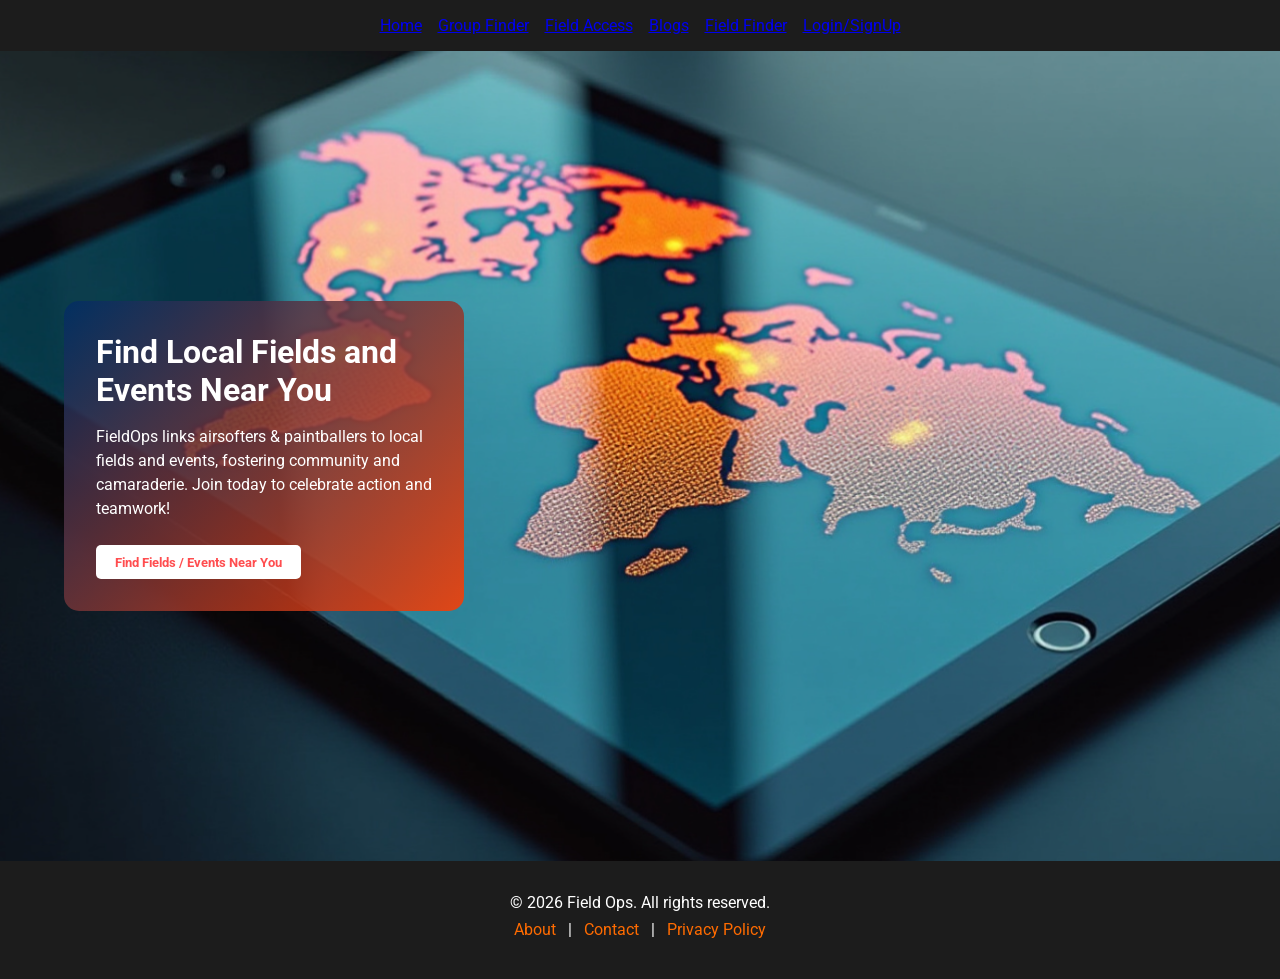
==== commit 8f1b3e06: "Update index.html" ====
--- a/index.html
+++ b/index.html
@@ -9,15 +9,7 @@
 </head>
 <body>
     <!-- Header -->
-    <header>
-        <nav>
-            <button>Group Finder</button>
-            <button>Field Access</button>
-            <button>Blogs</button>
-            <button>Field Finder</button>
-            <button>Menu</button>
-        </nav>
-    </header>
+    <div id="header-placeholder"></div>
 
     <!-- Hero Section -->
     <section class="hero">
@@ -29,13 +21,17 @@
     </section>
 
     <!-- Footer -->
-    <footer>
-        <p>© 2026 Field Ops. All rights reserved.</p>
-        <p>
-            <a href="#">About</a> | 
-            <a href="#">Contact</a> | 
-            <a href="#">Privacy Policy</a>
-        </p>
-    </footer>
+    <div id="footer-placeholder"></div>
+
+    <!-- JS to load header and footer -->
+    <script>
+        fetch('header.html')
+            .then(response => response.text())
+            .then(data => document.getElementById('header-placeholder').innerHTML = data);
+
+        fetch('footer.html')
+            .then(response => response.text())
+            .then(data => document.getElementById('footer-placeholder').innerHTML = data);
+    </script>
 </body>
 </html>
--- a/style.css
+++ b/style.css
@@ -46,7 +46,7 @@
 /* Hero Section */
 .hero {
     position: relative;
-    background: url('https://images.unsplash.com/photo-1602524208651-2822144d9f19?auto=format&fit=crop&w=1470&q=80') center/cover no-repeat;
+    background: url('Screenshot 2026-03-14 140800.png') center/cover no-repeat;
     height: 90vh;
     display: flex;
     align-items: center;
